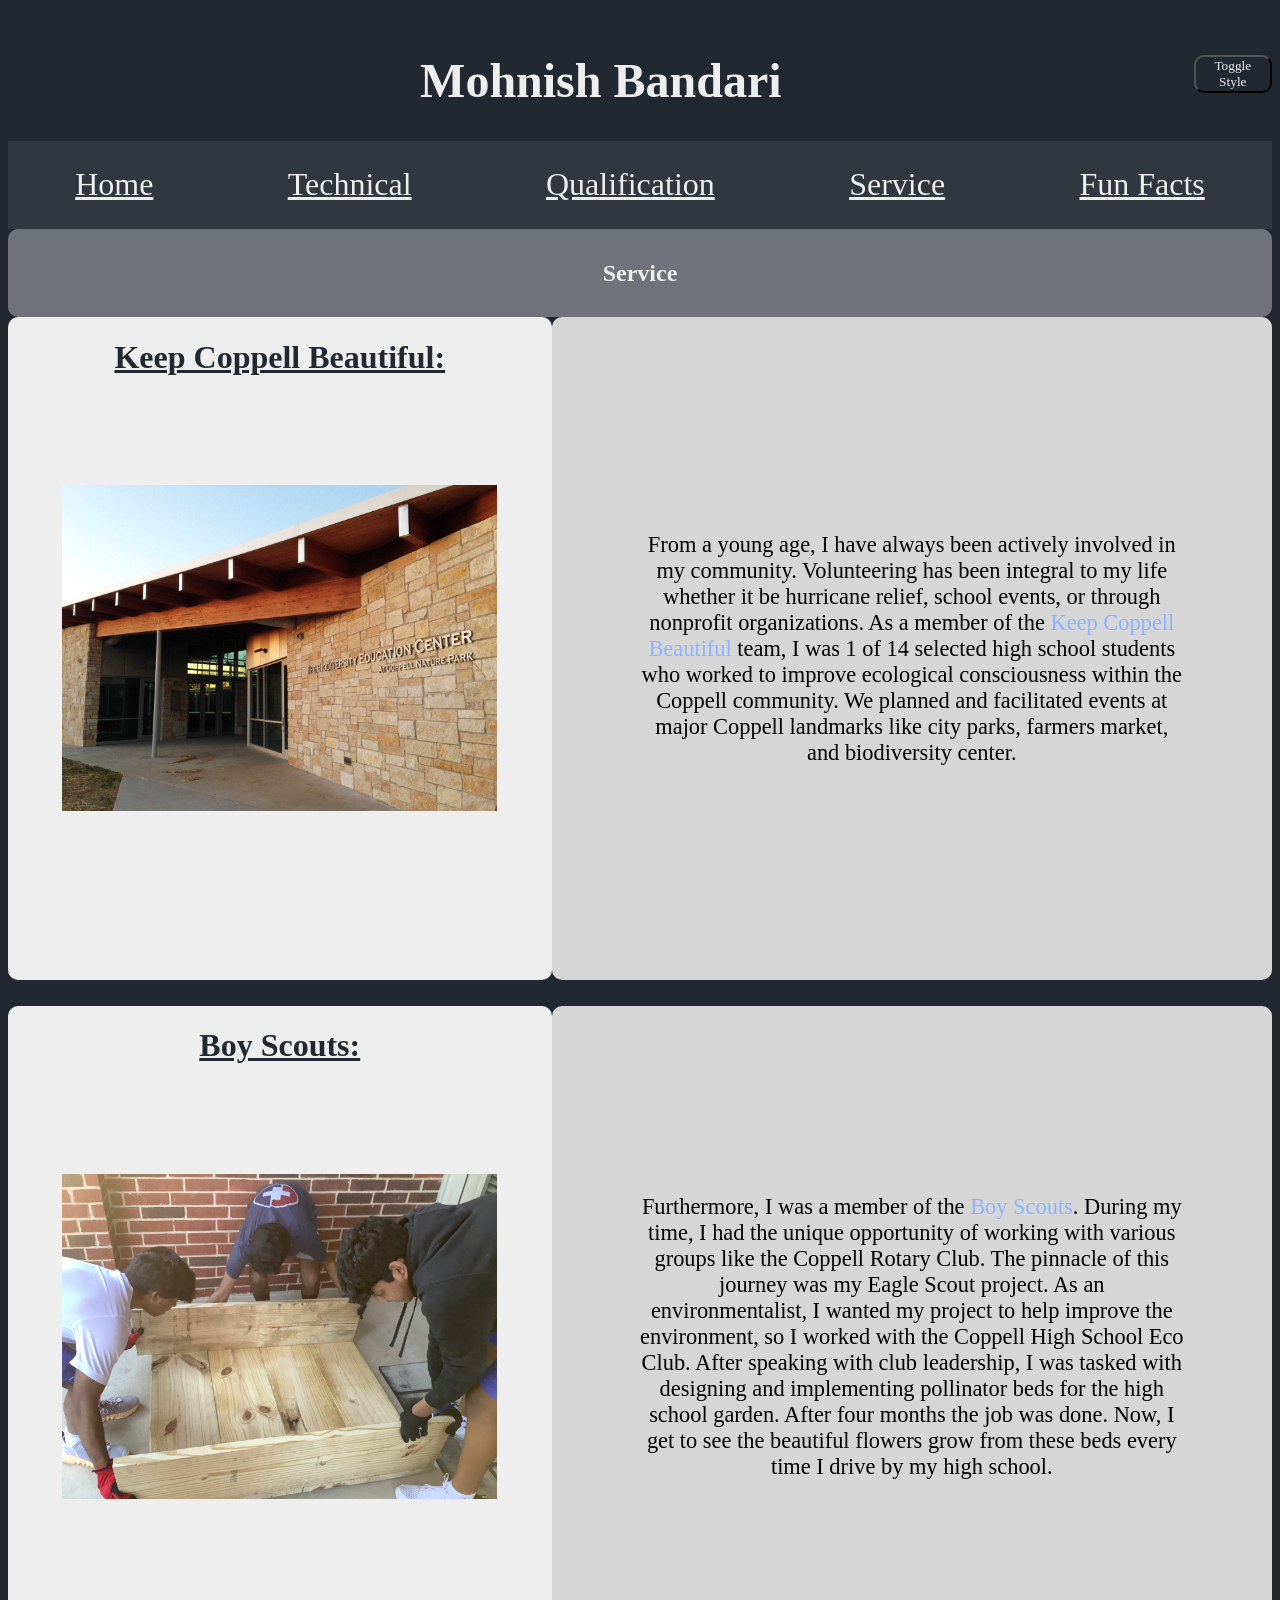
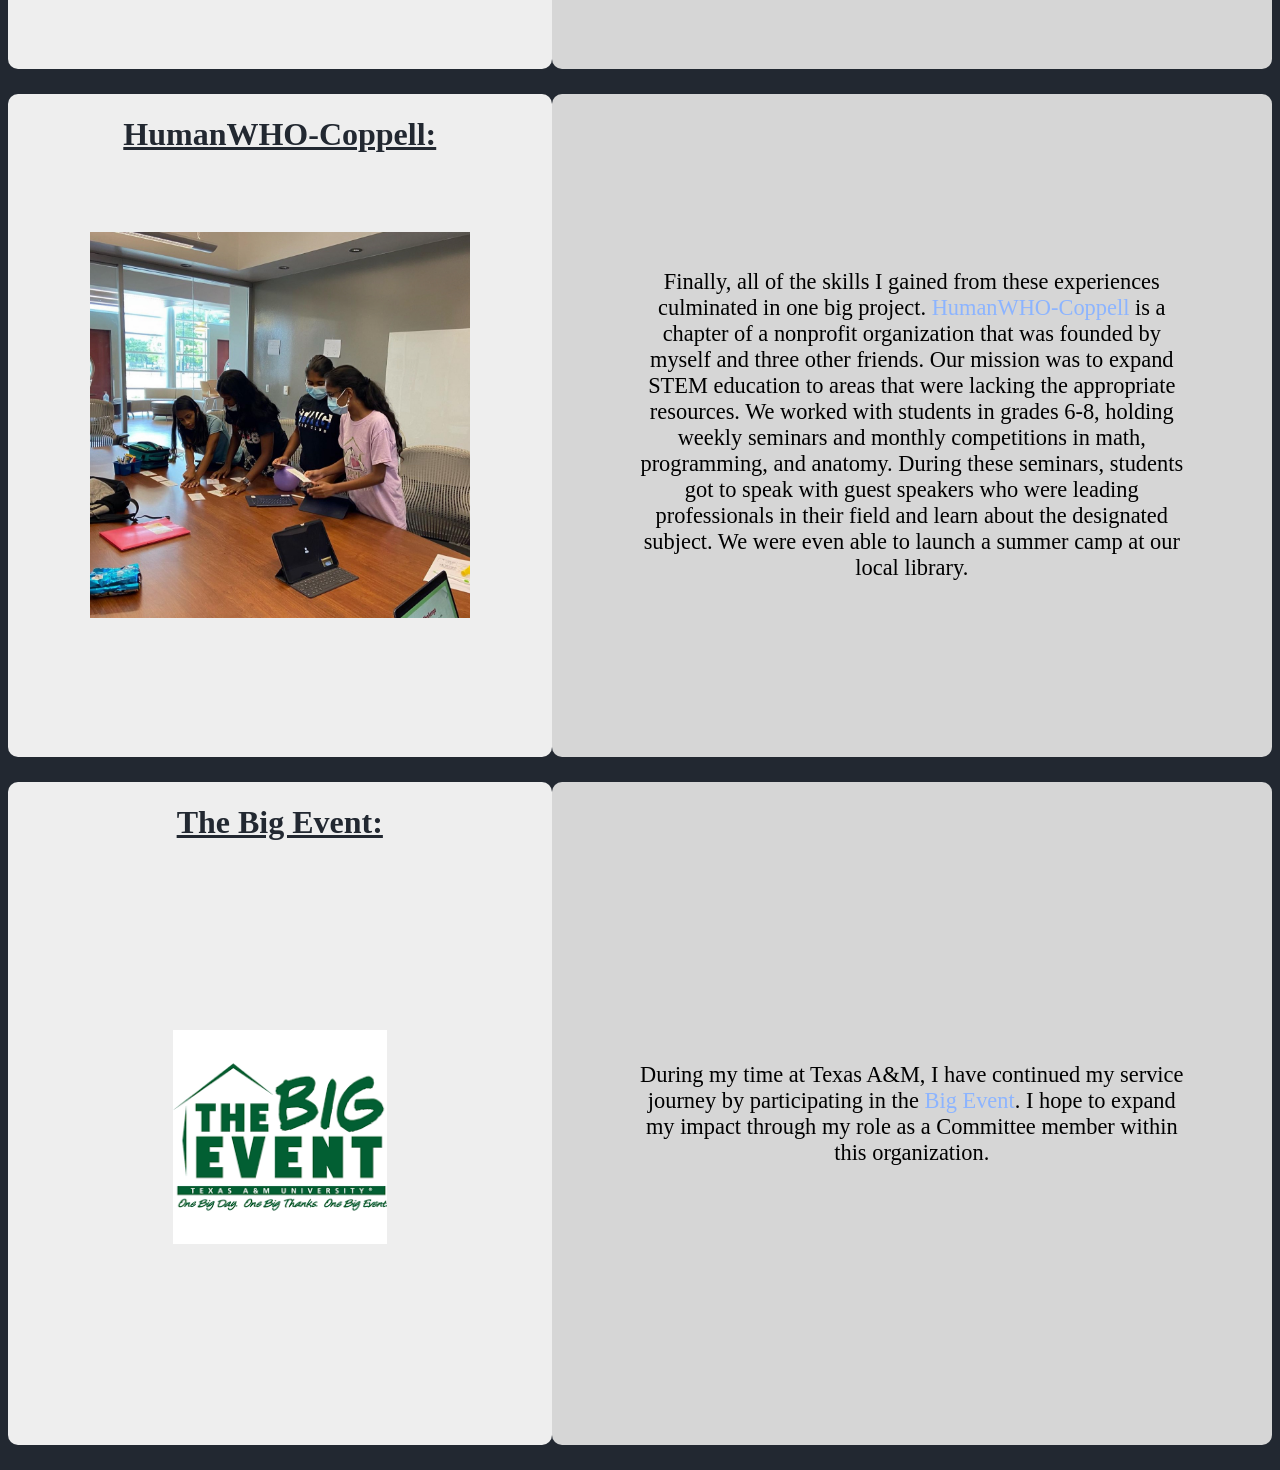
==== service.html @ 95108fb2 "Website content" ====
<!DOCTYPE HTML PUBLIC "-//W3C//DTD HTML 4.01 Transitional//EN">
<html>

<head>
  <title>Service</title>
  <meta http-equiv="Content-Type" content="text/html; charset=iso-8859-1">
  <link id="main-ind" rel="stylesheet" href="index.css">
</head>

<body>
  <div class="top-bar">
    <div class="whole">
      <h1 class="title"><a href="index.html">Mohnish Bandari</a></h1>
      <div class="butdiv">
        <button onclick="toggleStyleSheet()" type="button">Toggle Style</button>
      </div>
    </div>
    <div class="navbar">
      <div class="link-div">
        <a class="links" href="index.html">Home</a>
      </div>
      <div class="link-div">
        <a class="links" href="technical.html">Technical</a>
      </div>
      <div class="link-div">
        <a class="links" href="qualifications.html">Qualification</a>
      </div>
      <div class="link-div">
        <a class="links" href="service.html">Service</a>
      </div>
      <div class="link-div">
        <a class="links" href="facts.html">Fun Facts</a>
      </div>
    </div>
  </div>
  <div class="all-service">
    <div class="portholder">
      <h2 class="vol">Service</h2>
    </div>
    <div class="service-cont">
      <div class="container">
        <div class="project">
          <h2 class="service-header">Keep Coppell Beautiful:</h2>
          <div class="volunteer"><img class="kcb" src="img/kcb.jpg" alt="Me"></div>
        </div>
        <p class="service">
          From a young age, I have always been actively involved in my community. Volunteering has been integral to my
          life
          whether it be
          hurricane relief, school events, or through nonprofit organizations. As a member of the <a class="embed"
            href="https://www.coppelltx.gov/528/Keep-Coppell-Beautiful">Keep Coppell Beautiful</a> team, I was 1 of
          14 selected high school students who worked to improve ecological consciousness within the Coppell community.
          We
          planned and
          facilitated events at major Coppell landmarks like city parks, farmers market, and biodiversity center.
        </p>
      </div>
      <div class="container">
        <div class="project">
          <h2 class="service-header">Boy Scouts:</h2>
          <div class="volunteer"><img class="boyscout" src="img/boyscouts.png" alt="Me"></div>
        </div>
        <p class="service">
          Furthermore, I was a member of the <a class="embed" href="https://troop807.org/index.html#top">Boy Scouts</a>.
          During my time, I had the unique opportunity of working with various groups like
          the Coppell Rotary Club. The pinnacle of this journey was my Eagle Scout project. As an environmentalist, I
          wanted
          my project to
          help improve the environment, so I worked with the Coppell High School Eco Club. After speaking with club
          leadership, I was tasked
          with designing and implementing pollinator beds for the high school garden. After four months the job was
          done.
          Now, I get to see
          the beautiful flowers grow from these beds every time I drive by my high school.
        </p>
      </div>
      <div class="container">
        <div class="project">
          <h2 class="service-header">HumanWHO-Coppell:</h2>
          <div class="volunteer"><img class="humanwho" src="img/humanwho.jpg" alt="Me"></div>
        </div>
        <p class="service">
          Finally, all of the skills I gained from these experiences culminated in one big project. <a class="embed"
            href="https://humanwho.org/2023-middle-school-summer-camps/">HumanWHO-Coppell</a> is a chapter of a
          nonprofit organization that was founded by myself and three other friends. Our mission was to expand STEM
          education to areas that
          were lacking the appropriate resources. We worked with students in grades 6-8, holding weekly seminars and
          monthly
          competitions
          in math, programming, and anatomy. During these seminars, students got to speak with guest speakers who were
          leading professionals
          in their field and learn about the designated subject. We were even able to launch a summer camp at our local
          library.
        </p>
      </div>
      <div class="container">
        <div class="project">
          <h2 class="service-header">The Big Event:</h2>
          <div class="volunteer"><img class="bigevent" src="img/bigevent.png" alt="Me"></div>
        </div>
        <p class="service">
          During my time at Texas A&M, I have continued my service journey by participating in the <a class="embed"
            href="https://bigevent.tamu.edu/">Big Event</a>. I hope to expand my impact through my role as a Committee
          member within this organization.
        </p>
      </div>
    </div>
  </div>
</body>
<script src="functions.js"></script>

</html>
---- index.css ----
/* Originally I thought the second style would simply be switching the colors which is why my css is 
set up to where all of the colors are at the top */
.links,
.title,
.myport,
.vol {
    color: #EEEEEE;
}

.whole {
    background-color: #222831;
}

.navbar {
    background-color: #31363F;
}

.about-text,
.qual-text,
.project {
    background-color: #EEEEEE;
}

.portholder {
    background-color: #6f7279;
}

.about-text,
.qual-text,
.project {
    color: #222831;
}

.profilepic,
.resume,
.service {
    background-color: #d6d6d6;
}

body {
    background-color: #222831;
}

.title {
    font-size: 3em;
    width: 100%;
    margin-bottom: 20px;
    text-align: center;
}

a {
    color: #EEEEEE;
    text-decoration: none;
}

.whole {
    height: 15%;
    display: flex;
    justify-content: center;
    align-items: center;
}

.navbar {
    display: flex;
    flex-wrap: nowrap;
    width: 100%;
    justify-content: space-around;
    align-items: center;
    height: 10%;
}

.links {
    font-size: 2rem;
    text-decoration: underline;
}

.container,
.container2 {
    display: flex;
    height: 75%;
    margin-bottom: 2%;
}

.about-text {
    padding: 20px;
}

.about-text,
.techcontent {
    flex: 1;
    display: flex;
    flex-direction: column;
    justify-content: center;
    align-items: center;
    text-align: center;
    border-radius: 10px;
}

.profilepic {
    flex: 1;
    padding-left: 10%;
    padding-right: 10%;
    border-radius: 10px;
    display: flex;
    justify-content: center;
    align-items: center;
}

.icon {
    width: 30%;
    margin: 2%;
}

.wordle-icon {
    height: 70%;
    margin-left: 2%;
    margin-right: 2%;
}

.go-icon {
    width: 40%;
    margin-left: 2%;
    margin-right: 2%;
}

.pp {
    max-width: 100%;
    height: auto;
}

.about {
    font-size: 2em;
    text-decoration: underline;
    margin-top: 4%;
    margin-bottom: 0px;
}

.me {
    font-size: 1.7em;
    padding-left: 12%;
    padding-right: 12%;
}

.tech-text {
    font-size: 1.4em;
    padding-left: 4%;
    padding-right: 4%;
}

.portholder {
    display: flex;
    justify-content: center;
    align-items: center;
    border-radius: 10px;
    height: 10%;
}

.myport,
.vol {
    text-align: center;
    margin: 0%;
    width: 100%;
}

.splitcont {
    display: flex;
    height: 170%;
}

.qual-text {
    width: 40%;
    border-radius: 10px;
    padding-left: 2%;
    padding-right: 2%;
    font-size: 1.35em;
    text-align: center;
}

.qual-text h2 {
    text-decoration: underline;
}

.resume {
    display: flex;
    flex-direction: column;
    width: 60%;
    padding-left: 2%;
    padding-right: 2%;
    padding-bottom: 2%;
    border-radius: 10px;
    font-size: 1.35em;
    text-align: center;
    text-decoration: underline;
}

.resume iframe {
    flex: 1;
    width: 100%;
    height: 87%;
}

.project {
    display: flex;
    flex-direction: column;
    flex: 1;
    align-items: center;
    text-align: center;
    border-radius: 10px;
}

.service-header {
    font-size: 2em;
    text-decoration: underline;
    margin-top: 4%;
    margin-bottom: 4%;
}

.volunteer {
    flex: 1;
    display: flex;
    justify-content: center;
    align-items: center;
}

.service {
    flex: 1;
    padding-left: 7%;
    padding-right: 7%;
    border-radius: 10px;
    justify-content: center;
    align-content: center;
    text-align: center;
    font-size: 1.4em;
    margin: 0;
}

.vol {
    font-size: 1.5em;
}

.kcb,
.boyscout {
    width: 80%;
    margin-bottom: 15%;
}

.humanwho {
    width: 70%;
    margin-bottom: 15%;
}

.bigevent {
    width: 95%;
    margin-bottom: 15%;
}

.embed {
    color: rgb(140, 180, 255);
}

.embed:hover {
    text-decoration: underline;
}

button {
    font-family: 'Times New Roman', Times, serif;
    border-radius: 10px;
    color: #EEEEEE;
    background-color: #222831;
}

.prompt-text {
    display: flex;
    flex-direction: column;
    justify-content: center;
    align-items: center;
    background-color: #d6d6d6;
    color: #31363F;
}

.prompt-text h1 {
    margin-bottom: 15%;
}

.prompt-text h3 {
    margin-top: 0;
    margin-bottom: 2%;
    padding-left: 15%;
    padding-right: 15%;
    text-align: center;
}
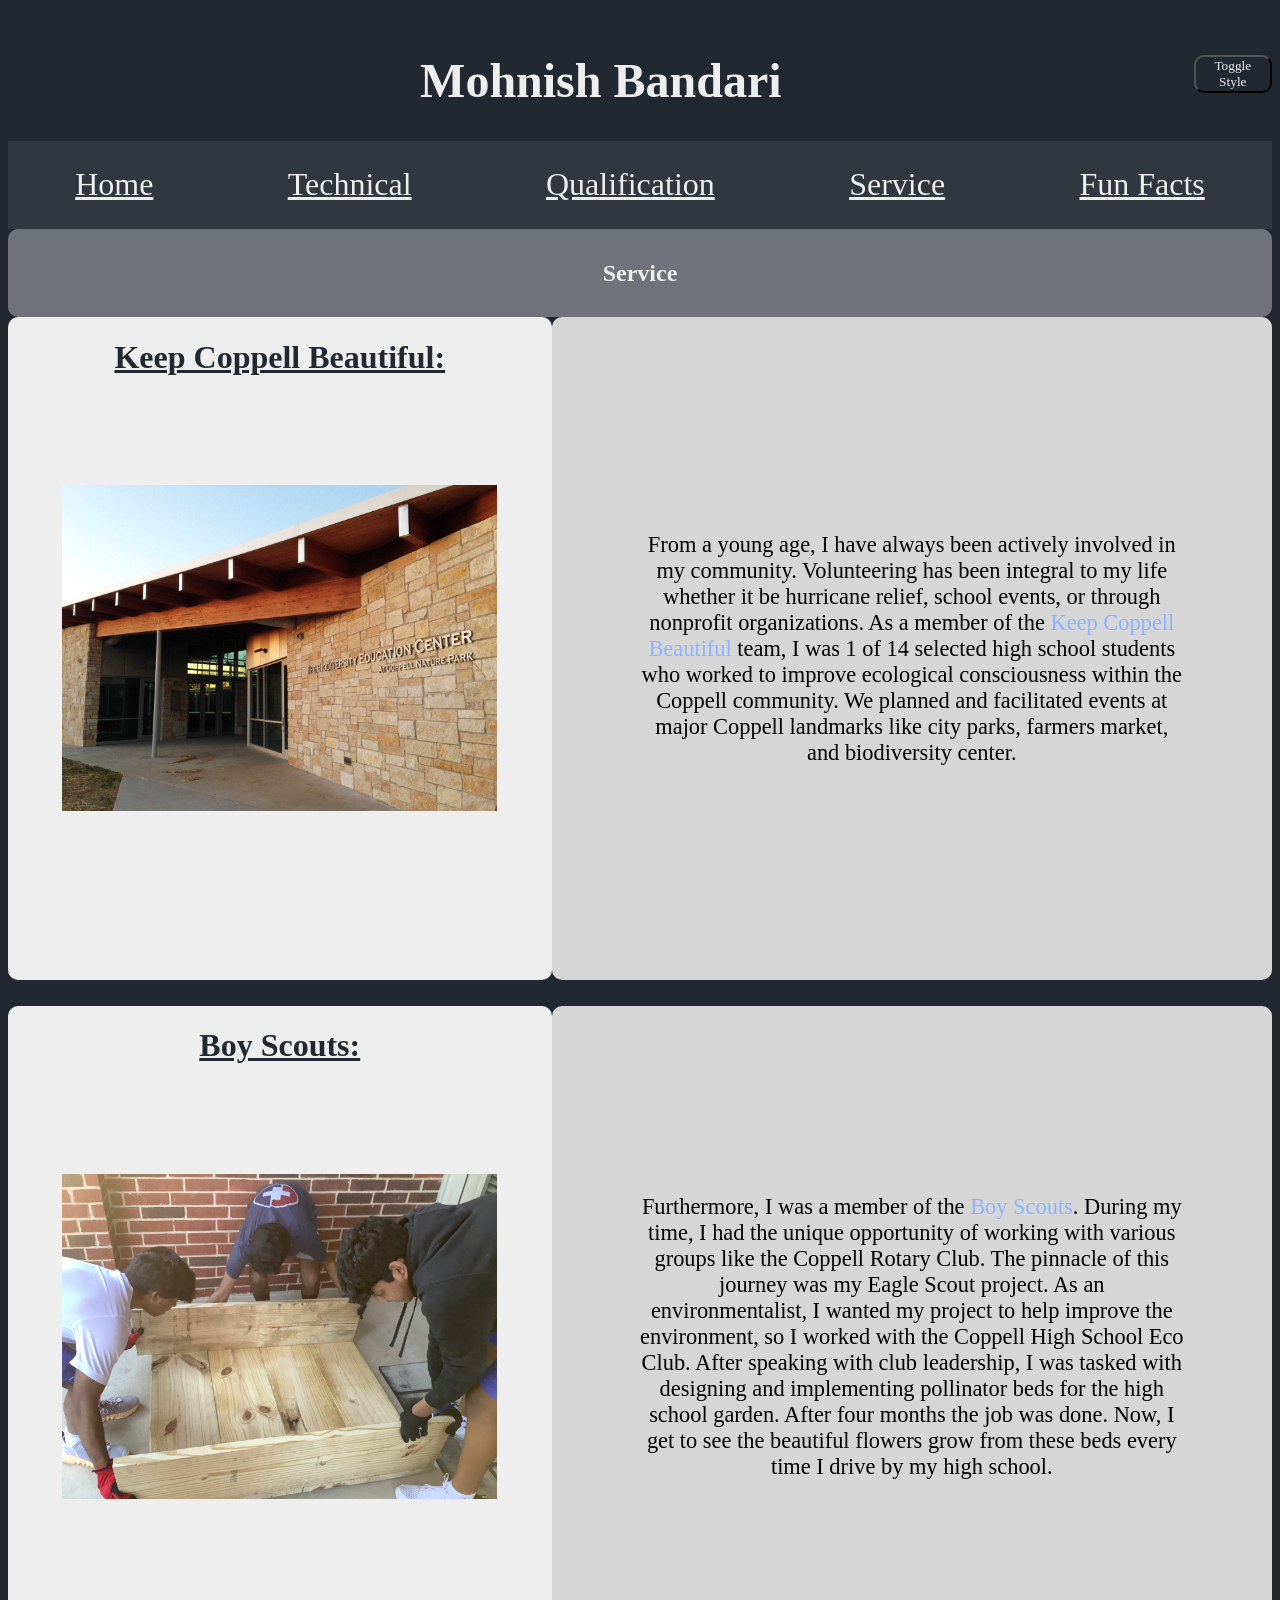
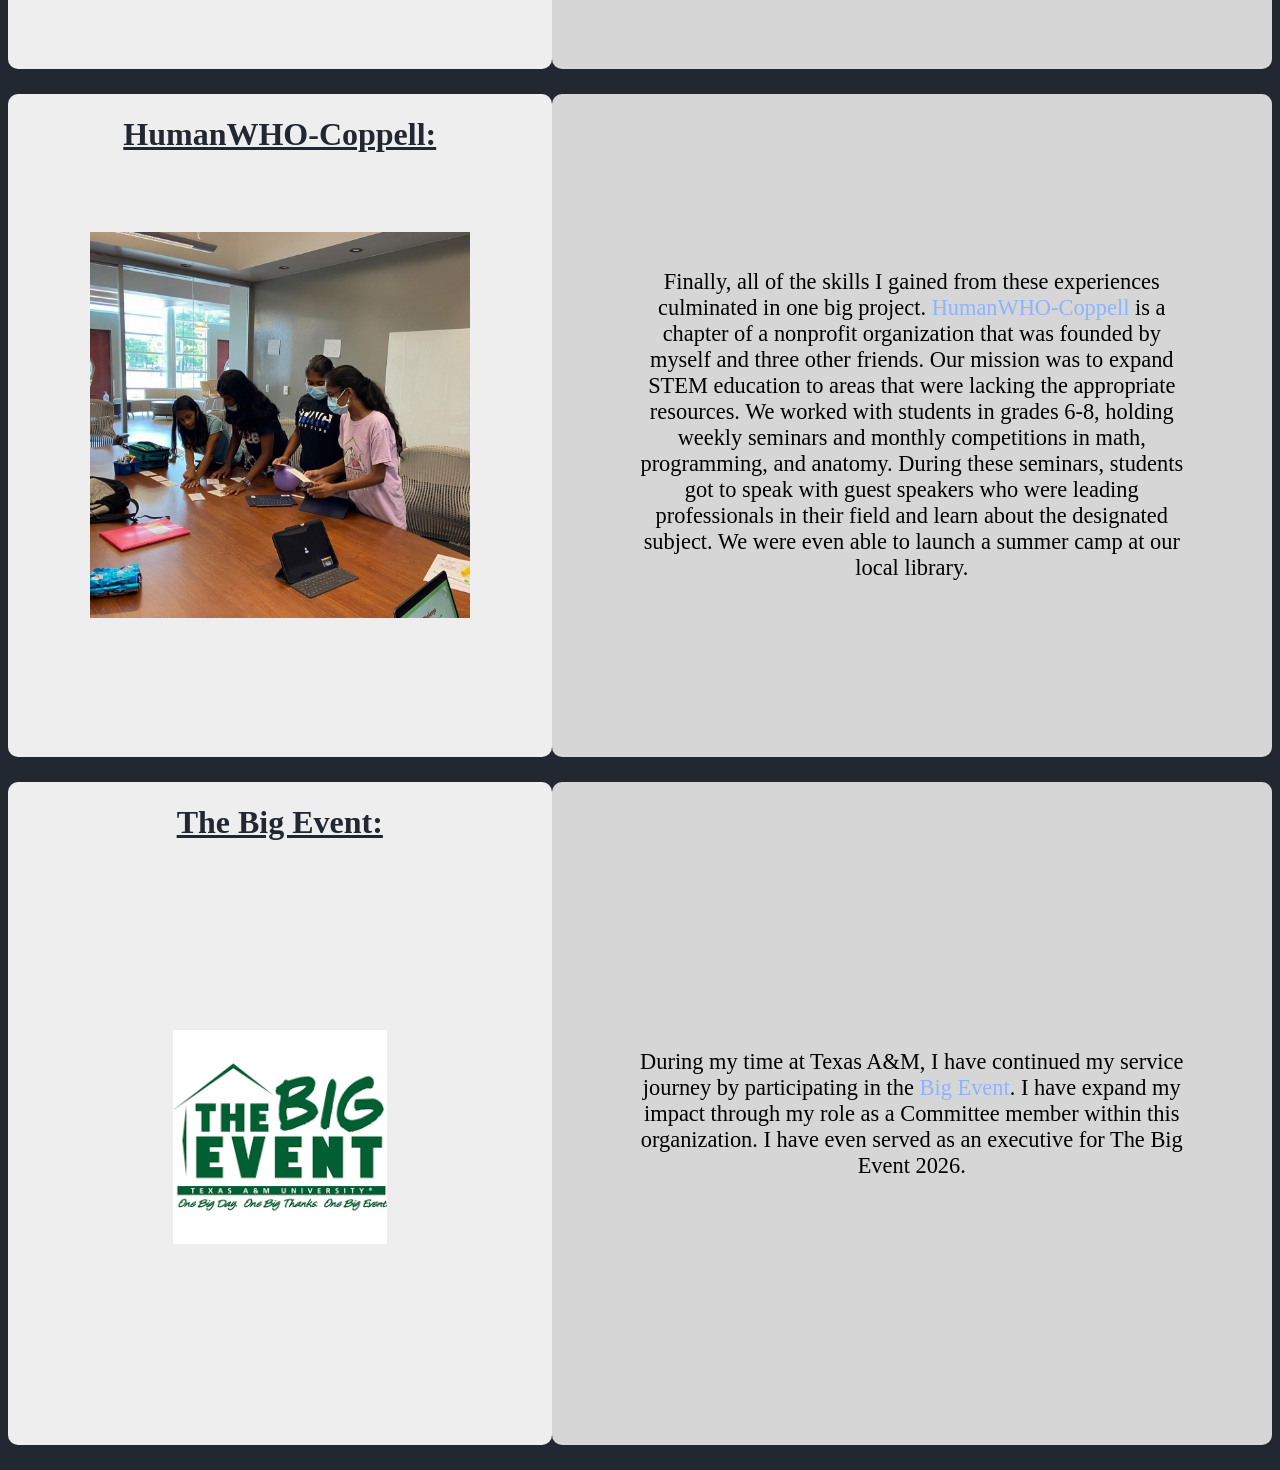
==== commit 9e2df477: "Update The Big Event section under service page" ====
--- a/service.html
+++ b/service.html
@@ -100,8 +100,8 @@
         </div>
         <p class="service">
           During my time at Texas A&M, I have continued my service journey by participating in the <a class="embed"
-            href="https://bigevent.tamu.edu/">Big Event</a>. I hope to expand my impact through my role as a Committee
-          member within this organization.
+            href="https://bigevent.tamu.edu/">Big Event</a>. I have expand my impact through my role as a Committee
+          member within this organization. I have even served as an executive for The Big Event 2026.
         </p>
       </div>
     </div>
@@ -109,4 +109,4 @@
 </body>
 <script src="functions.js"></script>
 
-</html>+</html>
